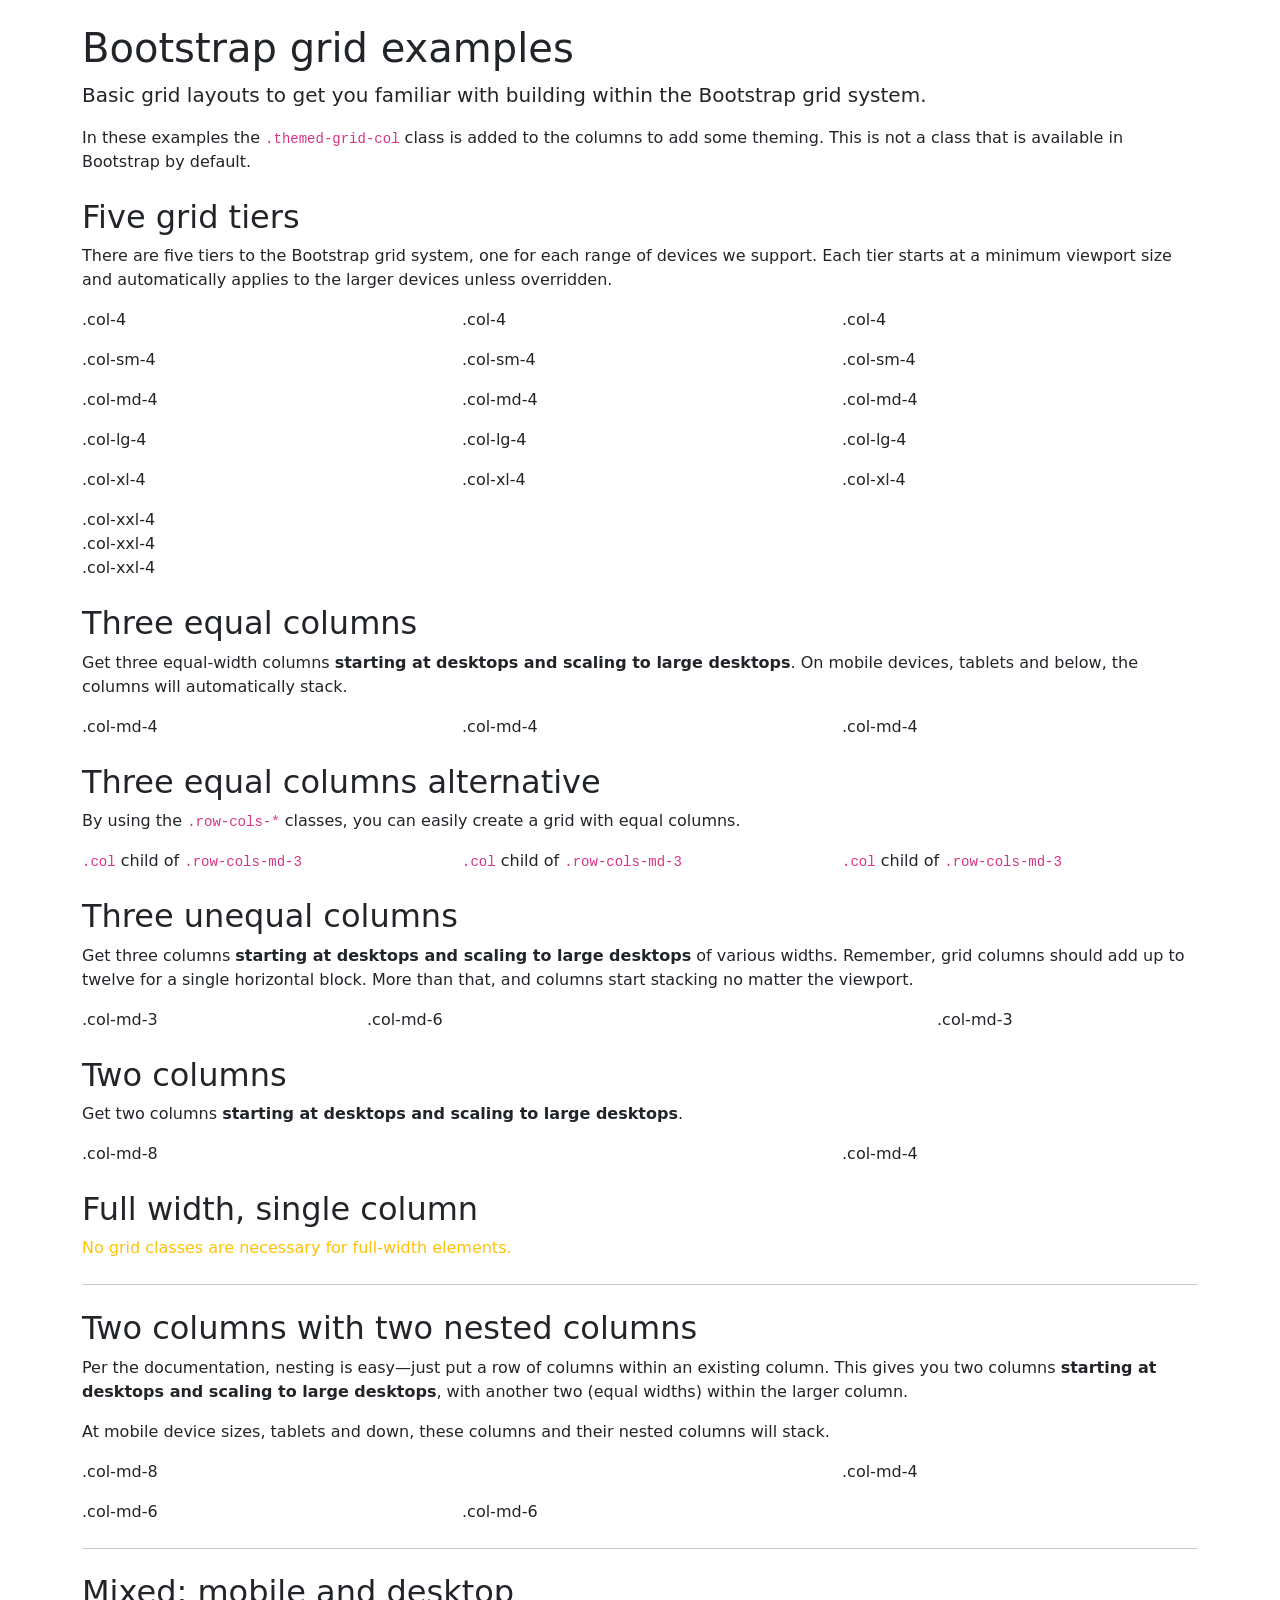
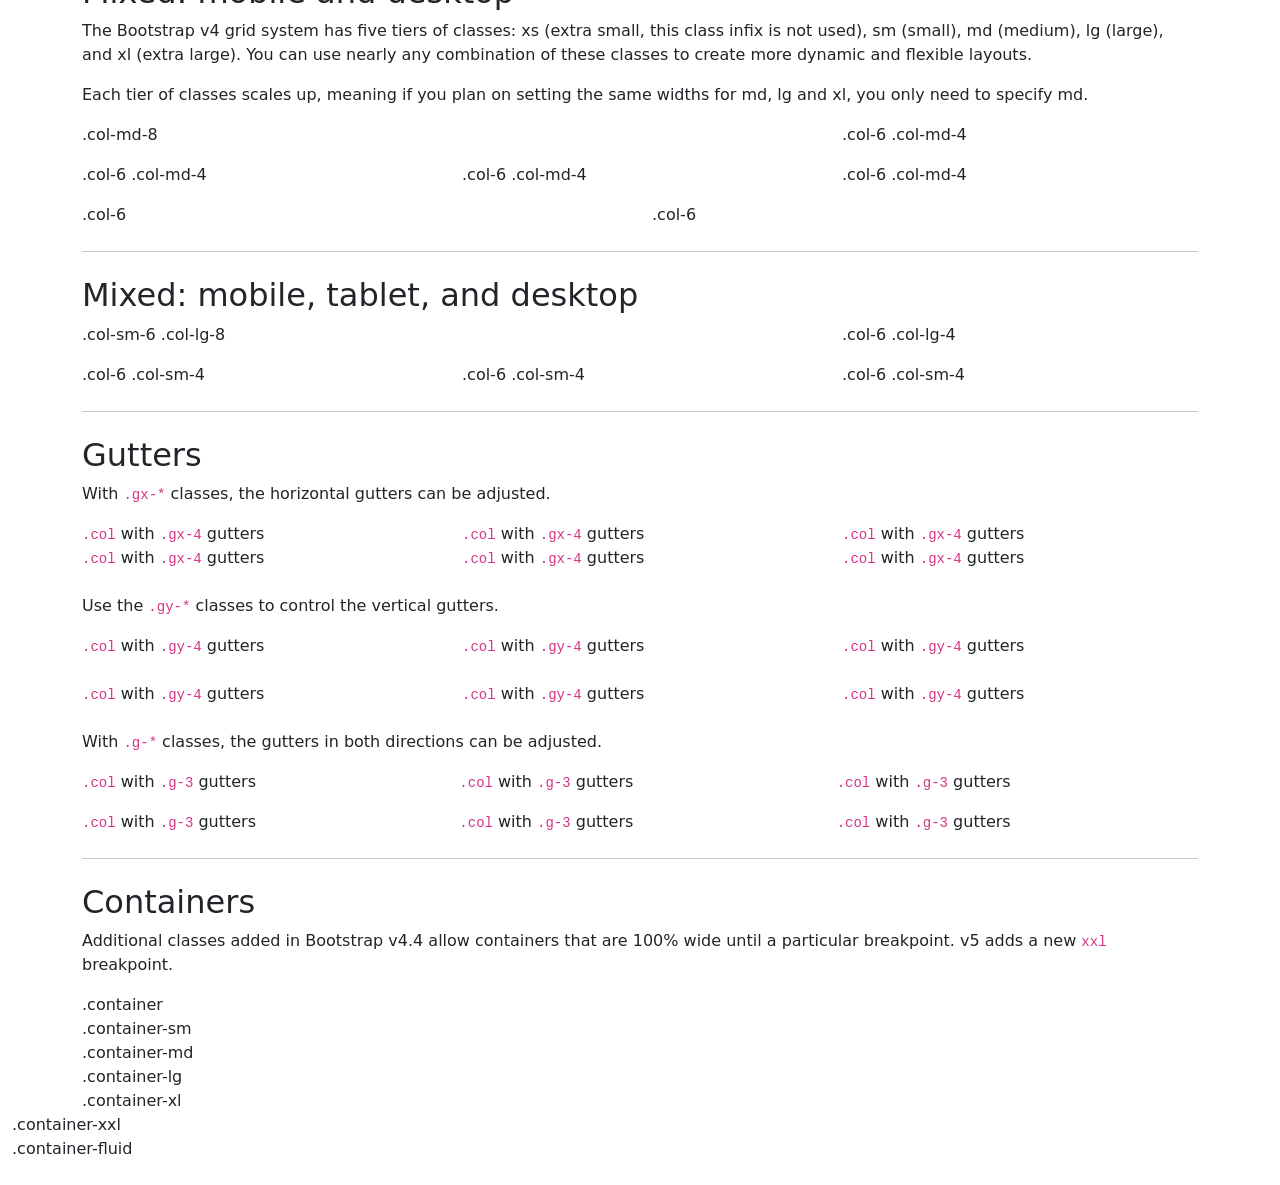
==== index.html @ c5d5440a "bootstrap examples" ====
<!doctype html>
<html lang="en">
  <head>
    <meta charset="utf-8">
    <meta name="viewport" content="width=device-width, initial-scale=1">
    <meta name="description" content="">
    <meta name="author" content="Mark Otto, Jacob Thornton, and Bootstrap contributors">
    <meta name="generator" content="Hugo 0.84.0">
    <title>Grid Template · Bootstrap v5.0</title>
<link href="https://cdn.jsdelivr.net/npm/bootstrap@5.0.2/dist/css/bootstrap.min.css" rel="stylesheet" integrity="sha384-EVSTQN3/azprG1Anm3QDgpJLIm9Nao0Yz1ztcQTwFspd3yD65VohhpuuCOmLASjC" crossorigin="anonymous">

    <style>
      .bd-placeholder-img {
        font-size: 1.125rem;
        text-anchor: middle;
        -webkit-user-select: none;
        -moz-user-select: none;
        user-select: none;
      }

      @media (min-width: 768px) {
        .bd-placeholder-img-lg {
          font-size: 3.5rem;
        }
      }
    </style>

    
    <!-- Custom styles for this template -->
    <link href="grid.css" rel="stylesheet">
  </head>
  <body class="py-4">
    
<main>
  <div class="container">

    <h1>Bootstrap grid examples</h1>
    <p class="lead">Basic grid layouts to get you familiar with building within the Bootstrap grid system.</p>
    <p>In these examples the <code>.themed-grid-col</code> class is added to the columns to add some theming. This is not a class that is available in Bootstrap by default.</p>

    <h2 class="mt-4">Five grid tiers</h2>
    <p>There are five tiers to the Bootstrap grid system, one for each range of devices we support. Each tier starts at a minimum viewport size and automatically applies to the larger devices unless overridden.</p>

    <div class="row mb-3">
      <div class="col-4 themed-grid-col">.col-4</div>
      <div class="col-4 themed-grid-col">.col-4</div>
      <div class="col-4 themed-grid-col">.col-4</div>
    </div>

    <div class="row mb-3">
      <div class="col-sm-4 themed-grid-col">.col-sm-4</div>
      <div class="col-sm-4 themed-grid-col">.col-sm-4</div>
      <div class="col-sm-4 themed-grid-col">.col-sm-4</div>
    </div>

    <div class="row mb-3">
      <div class="col-md-4 themed-grid-col">.col-md-4</div>
      <div class="col-md-4 themed-grid-col">.col-md-4</div>
      <div class="col-md-4 themed-grid-col">.col-md-4</div>
    </div>

    <div class="row mb-3">
      <div class="col-lg-4 themed-grid-col">.col-lg-4</div>
      <div class="col-lg-4 themed-grid-col">.col-lg-4</div>
      <div class="col-lg-4 themed-grid-col">.col-lg-4</div>
    </div>

    <div class="row mb-3">
      <div class="col-xl-4 themed-grid-col">.col-xl-4</div>
      <div class="col-xl-4 themed-grid-col">.col-xl-4</div>
      <div class="col-xl-4 themed-grid-col">.col-xl-4</div>
    </div>

    <div class="row mb-3">
      <div class="col-xxl-4 themed-grid-col">.col-xxl-4</div>
      <div class="col-xxl-4 themed-grid-col">.col-xxl-4</div>
      <div class="col-xxl-4 themed-grid-col">.col-xxl-4</div>
    </div>

    <h2 class="mt-4">Three equal columns</h2>
    <p>Get three equal-width columns <strong>starting at desktops and scaling to large desktops</strong>. On mobile devices, tablets and below, the columns will automatically stack.</p>
    <div class="row mb-3">
      <div class="col-md-4 themed-grid-col">.col-md-4</div>
      <div class="col-md-4 themed-grid-col">.col-md-4</div>
      <div class="col-md-4 themed-grid-col">.col-md-4</div>
    </div>

    <h2 class="mt-4">Three equal columns alternative</h2>
    <p>By using the <code>.row-cols-*</code> classes, you can easily create a grid with equal columns.</p>
    <div class="row row-cols-md-3 mb-3">
      <div class="col themed-grid-col"><code>.col</code> child of <code>.row-cols-md-3</code></div>
      <div class="col themed-grid-col"><code>.col</code> child of <code>.row-cols-md-3</code></div>
      <div class="col themed-grid-col"><code>.col</code> child of <code>.row-cols-md-3</code></div>
    </div>

    <h2 class="mt-4">Three unequal columns</h2>
    <p>Get three columns <strong>starting at desktops and scaling to large desktops</strong> of various widths. Remember, grid columns should add up to twelve for a single horizontal block. More than that, and columns start stacking no matter the viewport.</p>
    <div class="row mb-3">
      <div class="col-md-3 themed-grid-col">.col-md-3</div>
      <div class="col-md-6 themed-grid-col">.col-md-6</div>
      <div class="col-md-3 themed-grid-col">.col-md-3</div>
    </div>

    <h2 class="mt-4">Two columns</h2>
    <p>Get two columns <strong>starting at desktops and scaling to large desktops</strong>.</p>
    <div class="row mb-3">
      <div class="col-md-8 themed-grid-col">.col-md-8</div>
      <div class="col-md-4 themed-grid-col">.col-md-4</div>
    </div>

    <h2 class="mt-4">Full width, single column</h2>
    <p class="text-warning">
      No grid classes are necessary for full-width elements.
    </p>

    <hr class="my-4">

    <h2 class="mt-4">Two columns with two nested columns</h2>
    <p>Per the documentation, nesting is easy—just put a row of columns within an existing column. This gives you two columns <strong>starting at desktops and scaling to large desktops</strong>, with another two (equal widths) within the larger column.</p>
    <p>At mobile device sizes, tablets and down, these columns and their nested columns will stack.</p>
    <div class="row mb-3">
      <div class="col-md-8 themed-grid-col">
        <div class="pb-3">
          .col-md-8
        </div>
        <div class="row">
          <div class="col-md-6 themed-grid-col">.col-md-6</div>
          <div class="col-md-6 themed-grid-col">.col-md-6</div>
        </div>
      </div>
      <div class="col-md-4 themed-grid-col">.col-md-4</div>
    </div>

    <hr class="my-4">

    <h2 class="mt-4">Mixed: mobile and desktop</h2>
    <p>The Bootstrap v4 grid system has five tiers of classes: xs (extra small, this class infix is not used), sm (small), md (medium), lg (large), and xl (extra large). You can use nearly any combination of these classes to create more dynamic and flexible layouts.</p>
    <p>Each tier of classes scales up, meaning if you plan on setting the same widths for md, lg and xl, you only need to specify md.</p>
    <div class="row mb-3">
      <div class="col-md-8 themed-grid-col">.col-md-8</div>
      <div class="col-6 col-md-4 themed-grid-col">.col-6 .col-md-4</div>
    </div>
    <div class="row mb-3">
      <div class="col-6 col-md-4 themed-grid-col">.col-6 .col-md-4</div>
      <div class="col-6 col-md-4 themed-grid-col">.col-6 .col-md-4</div>
      <div class="col-6 col-md-4 themed-grid-col">.col-6 .col-md-4</div>
    </div>
    <div class="row mb-3">
      <div class="col-6 themed-grid-col">.col-6</div>
      <div class="col-6 themed-grid-col">.col-6</div>
    </div>

    <hr class="my-4">

    <h2 class="mt-4">Mixed: mobile, tablet, and desktop</h2>
    <div class="row mb-3">
      <div class="col-sm-6 col-lg-8 themed-grid-col">.col-sm-6 .col-lg-8</div>
      <div class="col-6 col-lg-4 themed-grid-col">.col-6 .col-lg-4</div>
    </div>
    <div class="row mb-3">
      <div class="col-6 col-sm-4 themed-grid-col">.col-6 .col-sm-4</div>
      <div class="col-6 col-sm-4 themed-grid-col">.col-6 .col-sm-4</div>
      <div class="col-6 col-sm-4 themed-grid-col">.col-6 .col-sm-4</div>
    </div>

    <hr class="my-4">

    <h2 class="mt-4">Gutters</h2>
    <p>With <code>.gx-*</code> classes, the horizontal gutters can be adjusted.</p>
    <div class="row row-cols-1 row-cols-md-3 gx-4">
      <div class="col themed-grid-col"><code>.col</code> with <code>.gx-4</code> gutters</div>
      <div class="col themed-grid-col"><code>.col</code> with <code>.gx-4</code> gutters</div>
      <div class="col themed-grid-col"><code>.col</code> with <code>.gx-4</code> gutters</div>
      <div class="col themed-grid-col"><code>.col</code> with <code>.gx-4</code> gutters</div>
      <div class="col themed-grid-col"><code>.col</code> with <code>.gx-4</code> gutters</div>
      <div class="col themed-grid-col"><code>.col</code> with <code>.gx-4</code> gutters</div>
    </div>
    <p class="mt-4">Use the <code>.gy-*</code> classes to control the vertical gutters.</p>
    <div class="row row-cols-1 row-cols-md-3 gy-4">
      <div class="col themed-grid-col"><code>.col</code> with <code>.gy-4</code> gutters</div>
      <div class="col themed-grid-col"><code>.col</code> with <code>.gy-4</code> gutters</div>
      <div class="col themed-grid-col"><code>.col</code> with <code>.gy-4</code> gutters</div>
      <div class="col themed-grid-col"><code>.col</code> with <code>.gy-4</code> gutters</div>
      <div class="col themed-grid-col"><code>.col</code> with <code>.gy-4</code> gutters</div>
      <div class="col themed-grid-col"><code>.col</code> with <code>.gy-4</code> gutters</div>
    </div>
    <p class="mt-4">With <code>.g-*</code> classes, the gutters in both directions can be adjusted.</p>
    <div class="row row-cols-1 row-cols-md-3 g-3">
      <div class="col themed-grid-col"><code>.col</code> with <code>.g-3</code> gutters</div>
      <div class="col themed-grid-col"><code>.col</code> with <code>.g-3</code> gutters</div>
      <div class="col themed-grid-col"><code>.col</code> with <code>.g-3</code> gutters</div>
      <div class="col themed-grid-col"><code>.col</code> with <code>.g-3</code> gutters</div>
      <div class="col themed-grid-col"><code>.col</code> with <code>.g-3</code> gutters</div>
      <div class="col themed-grid-col"><code>.col</code> with <code>.g-3</code> gutters</div>
    </div>
  </div>

  <div class="container" id="containers">
    <hr class="my-4">

    <h2 class="mt-4">Containers</h2>
    <p>Additional classes added in Bootstrap v4.4 allow containers that are 100% wide until a particular breakpoint. v5 adds a new <code>xxl</code> breakpoint.</p>
  </div>

  <div class="container themed-container">.container</div>
  <div class="container-sm themed-container">.container-sm</div>
  <div class="container-md themed-container">.container-md</div>
  <div class="container-lg themed-container">.container-lg</div>
  <div class="container-xl themed-container">.container-xl</div>
  <div class="container-xxl themed-container">.container-xxl</div>
  <div class="container-fluid themed-container">.container-fluid</div>
</main>


    
  </body>
</html>
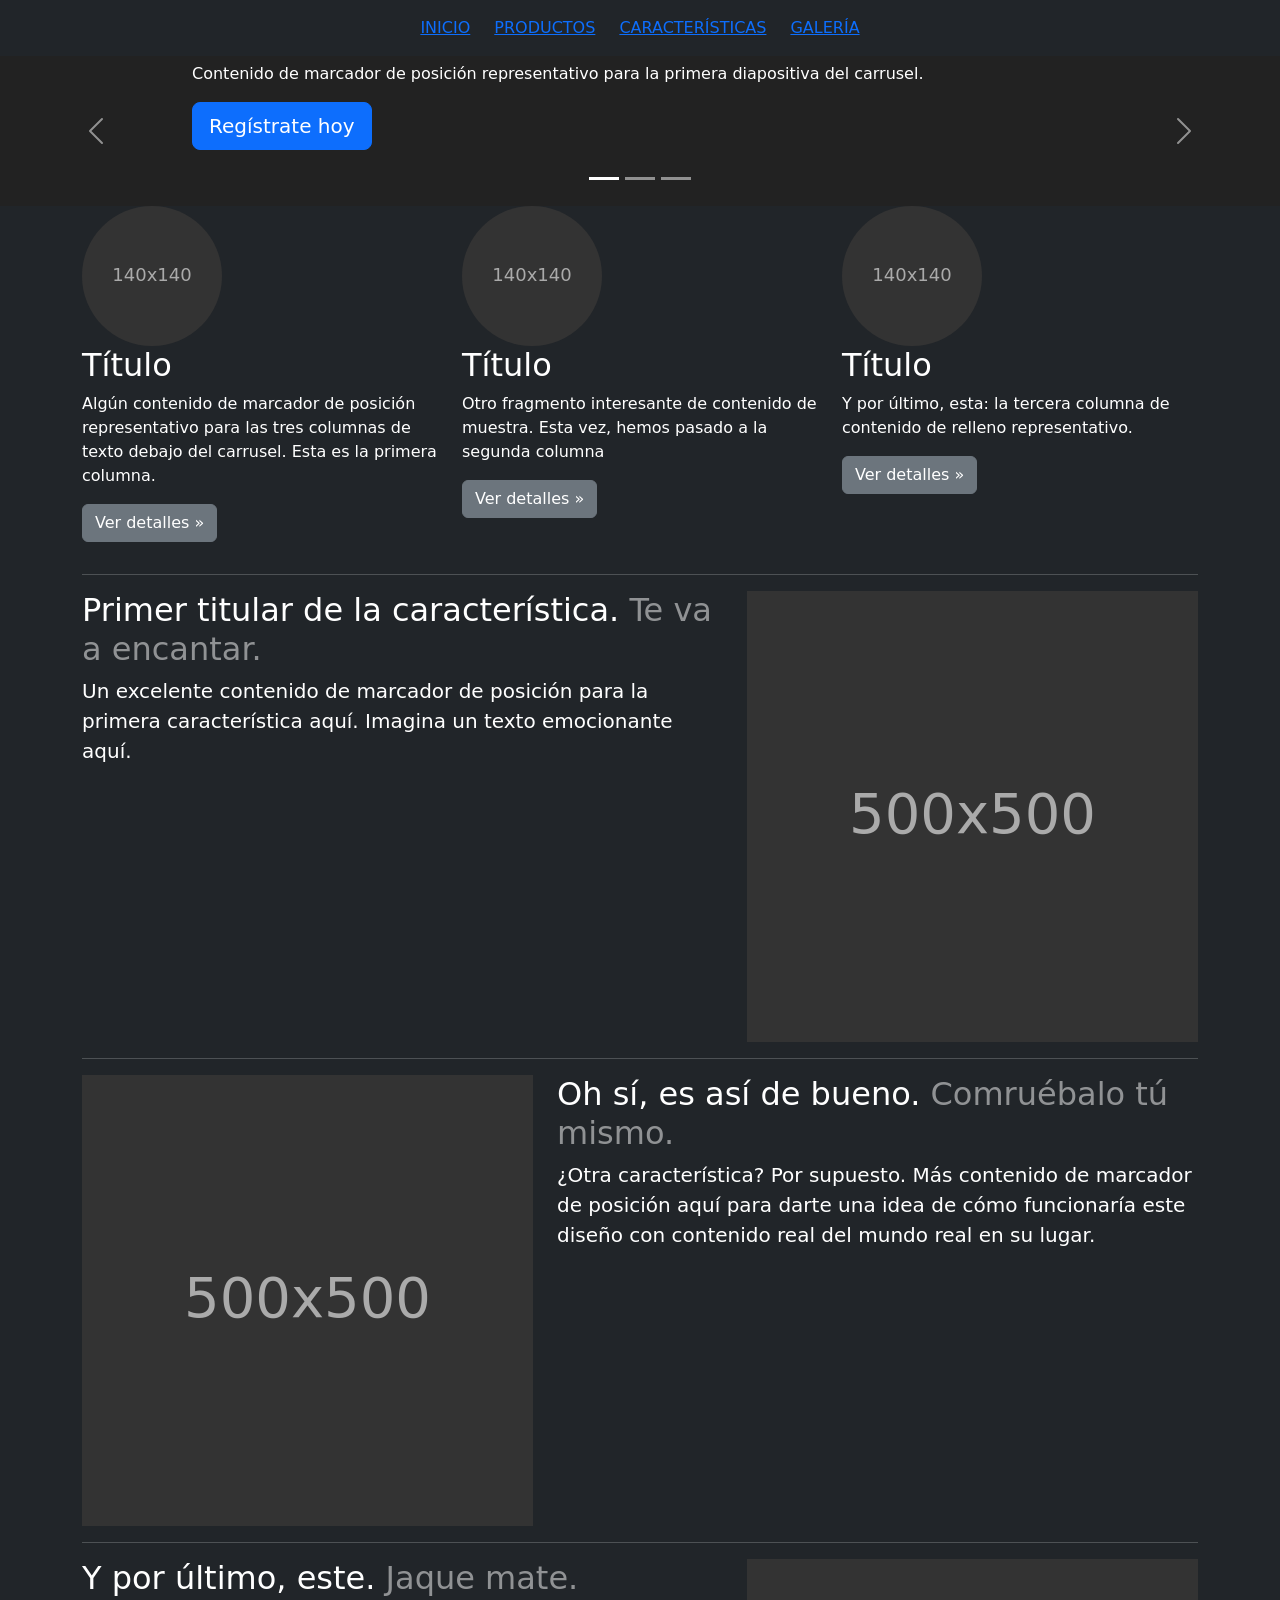
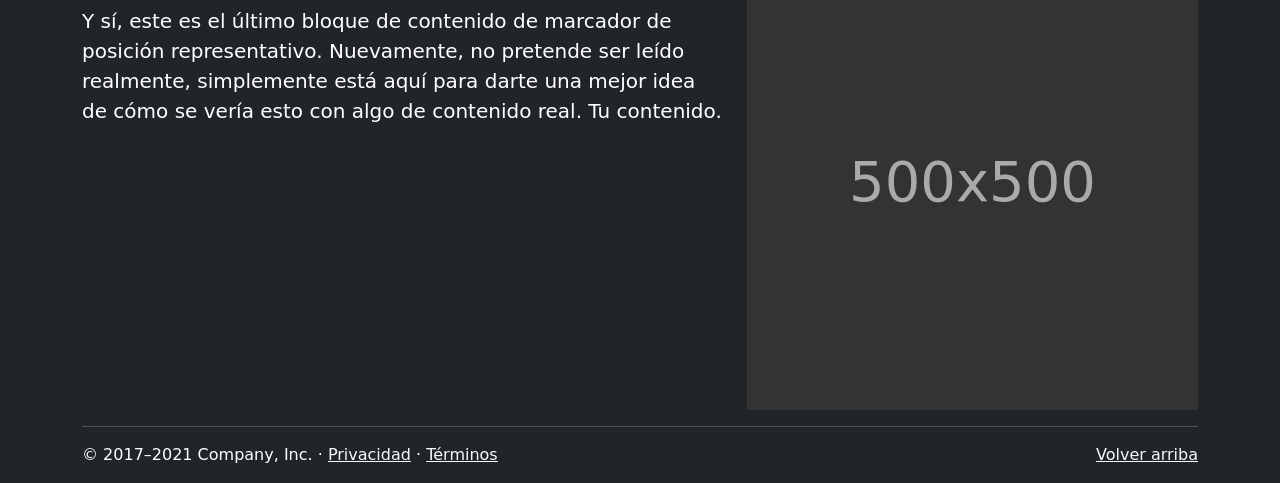
==== commit f11576fe: "actualizar" ====
--- a/index.html
+++ b/index.html
@@ -1,15 +1,28 @@
 <!doctype html>
-<html lang="en">
+<html lang="es">
   <head>
     <meta charset="utf-8">
     <meta name="viewport" content="width=device-width, initial-scale=1">
     <meta name="description" content="">
     <meta name="author" content="Mark Otto, Jacob Thornton, and Bootstrap contributors">
     <meta name="generator" content="Hugo 0.84.0">
-    <title>Grid Template · Bootstrap v5.0</title>
-<link href="https://cdn.jsdelivr.net/npm/bootstrap@5.0.2/dist/css/bootstrap.min.css" rel="stylesheet" integrity="sha384-EVSTQN3/azprG1Anm3QDgpJLIm9Nao0Yz1ztcQTwFspd3yD65VohhpuuCOmLASjC" crossorigin="anonymous">
+    <title>Plantilla de Carrusel · Bootstrap v5.0</title>
+
+    <link href="https://cdn.jsdelivr.net/npm/bootstrap@5.0.2/dist/css/bootstrap.min.css" rel="stylesheet" integrity="sha384-EVSTQN3/azprG1Anm3QDgpJLIm9Nao0Yz1ztcQTwFspd3yD65VohhpuuCOmLASjC" crossorigin="anonymous">
 
     <style>
+      /* Fondo negro global y texto blanco */
+      body {
+        background-color: #000000 !important;
+        color: #ffffff;
+      }
+
+      /* Ajuste para las líneas <hr> en fondo oscuro */
+      hr.featurette-divider {
+        border-top: 1px solid rgba(255, 255, 255, 0.2);
+        opacity: 1;
+      }
+
       .bd-placeholder-img {
         font-size: 1.125rem;
         text-anchor: middle;
@@ -25,193 +38,164 @@
       }
     </style>
 
+    <!-- Custom styles for this template -->
+    <link href="carousel.css" rel="stylesheet">
+  </head>
+  <body class="bg-dark text-white">
     
-    <!-- Custom styles for this template -->
-    <link href="grid.css" rel="stylesheet">
-  </head>
-  <body class="py-4">
-    
+<header class="site-header sticky-top py-3">
+  <nav class="container d-flex flex-wrap justify-content-center gap-4">
+    <a href="Index.html">INICIO</a>
+    <a href="productos.html">PRODUCTOS</a>
+    <a href="Caracteristicas.html">CARACTERÍSTICAS</a>
+    <a href="Galeria.html">GALERÍA</a>
+  </nav>
+</header>
+
 <main>
-  <div class="container">
-
-    <h1>Bootstrap grid examples</h1>
-    <p class="lead">Basic grid layouts to get you familiar with building within the Bootstrap grid system.</p>
-    <p>In these examples the <code>.themed-grid-col</code> class is added to the columns to add some theming. This is not a class that is available in Bootstrap by default.</p>
-
-    <h2 class="mt-4">Five grid tiers</h2>
-    <p>There are five tiers to the Bootstrap grid system, one for each range of devices we support. Each tier starts at a minimum viewport size and automatically applies to the larger devices unless overridden.</p>
-
-    <div class="row mb-3">
-      <div class="col-4 themed-grid-col">.col-4</div>
-      <div class="col-4 themed-grid-col">.col-4</div>
-      <div class="col-4 themed-grid-col">.col-4</div>
-    </div>
-
-    <div class="row mb-3">
-      <div class="col-sm-4 themed-grid-col">.col-sm-4</div>
-      <div class="col-sm-4 themed-grid-col">.col-sm-4</div>
-      <div class="col-sm-4 themed-grid-col">.col-sm-4</div>
-    </div>
-
-    <div class="row mb-3">
-      <div class="col-md-4 themed-grid-col">.col-md-4</div>
-      <div class="col-md-4 themed-grid-col">.col-md-4</div>
-      <div class="col-md-4 themed-grid-col">.col-md-4</div>
-    </div>
-
-    <div class="row mb-3">
-      <div class="col-lg-4 themed-grid-col">.col-lg-4</div>
-      <div class="col-lg-4 themed-grid-col">.col-lg-4</div>
-      <div class="col-lg-4 themed-grid-col">.col-lg-4</div>
-    </div>
-
-    <div class="row mb-3">
-      <div class="col-xl-4 themed-grid-col">.col-xl-4</div>
-      <div class="col-xl-4 themed-grid-col">.col-xl-4</div>
-      <div class="col-xl-4 themed-grid-col">.col-xl-4</div>
-    </div>
-
-    <div class="row mb-3">
-      <div class="col-xxl-4 themed-grid-col">.col-xxl-4</div>
-      <div class="col-xxl-4 themed-grid-col">.col-xxl-4</div>
-      <div class="col-xxl-4 themed-grid-col">.col-xxl-4</div>
-    </div>
-
-    <h2 class="mt-4">Three equal columns</h2>
-    <p>Get three equal-width columns <strong>starting at desktops and scaling to large desktops</strong>. On mobile devices, tablets and below, the columns will automatically stack.</p>
-    <div class="row mb-3">
-      <div class="col-md-4 themed-grid-col">.col-md-4</div>
-      <div class="col-md-4 themed-grid-col">.col-md-4</div>
-      <div class="col-md-4 themed-grid-col">.col-md-4</div>
-    </div>
-
-    <h2 class="mt-4">Three equal columns alternative</h2>
-    <p>By using the <code>.row-cols-*</code> classes, you can easily create a grid with equal columns.</p>
-    <div class="row row-cols-md-3 mb-3">
-      <div class="col themed-grid-col"><code>.col</code> child of <code>.row-cols-md-3</code></div>
-      <div class="col themed-grid-col"><code>.col</code> child of <code>.row-cols-md-3</code></div>
-      <div class="col themed-grid-col"><code>.col</code> child of <code>.row-cols-md-3</code></div>
-    </div>
-
-    <h2 class="mt-4">Three unequal columns</h2>
-    <p>Get three columns <strong>starting at desktops and scaling to large desktops</strong> of various widths. Remember, grid columns should add up to twelve for a single horizontal block. More than that, and columns start stacking no matter the viewport.</p>
-    <div class="row mb-3">
-      <div class="col-md-3 themed-grid-col">.col-md-3</div>
-      <div class="col-md-6 themed-grid-col">.col-md-6</div>
-      <div class="col-md-3 themed-grid-col">.col-md-3</div>
-    </div>
-
-    <h2 class="mt-4">Two columns</h2>
-    <p>Get two columns <strong>starting at desktops and scaling to large desktops</strong>.</p>
-    <div class="row mb-3">
-      <div class="col-md-8 themed-grid-col">.col-md-8</div>
-      <div class="col-md-4 themed-grid-col">.col-md-4</div>
-    </div>
-
-    <h2 class="mt-4">Full width, single column</h2>
-    <p class="text-warning">
-      No grid classes are necessary for full-width elements.
-    </p>
-
-    <hr class="my-4">
-
-    <h2 class="mt-4">Two columns with two nested columns</h2>
-    <p>Per the documentation, nesting is easy—just put a row of columns within an existing column. This gives you two columns <strong>starting at desktops and scaling to large desktops</strong>, with another two (equal widths) within the larger column.</p>
-    <p>At mobile device sizes, tablets and down, these columns and their nested columns will stack.</p>
-    <div class="row mb-3">
-      <div class="col-md-8 themed-grid-col">
-        <div class="pb-3">
-          .col-md-8
+
+  <div id="myCarousel" class="carousel slide" data-bs-ride="carousel">
+    <div class="carousel-indicators">
+      <button type="button" data-bs-target="#myCarousel" data-bs-slide-to="0" class="active" aria-current="true" aria-label="Diapositiva 1"></button>
+      <button type="button" data-bs-target="#myCarousel" data-bs-slide-to="1" aria-label="Diapositiva 2"></button>
+      <button type="button" data-bs-target="#myCarousel" data-bs-slide-to="2" aria-label="Diapositiva 3"></button>
+    </div>
+    <div class="carousel-inner">
+      <div class="carousel-item active">
+        <svg class="bd-placeholder-img" width="100%" height="100%" xmlns="http://www.w3.org/2000/svg" aria-hidden="true" preserveAspectRatio="xMidYMid slice" focusable="false"><rect width="100%" height="100%" fill="#222"/></svg>
+
+        <div class="container">
+          <div class="carousel-caption text-start">
+            <h1>Titular de ejemplo.</h1>
+            <p>Contenido de marcador de posición representativo para la primera diapositiva del carrusel.</p>
+            <p><a class="btn btn-lg btn-primary" href="#">Regístrate hoy</a></p>
+          </div>
         </div>
-        <div class="row">
-          <div class="col-md-6 themed-grid-col">.col-md-6</div>
-          <div class="col-md-6 themed-grid-col">.col-md-6</div>
+      </div>
+      <div class="carousel-item">
+        <svg class="bd-placeholder-img" width="100%" height="100%" xmlns="http://www.w3.org/2000/svg" aria-hidden="true" preserveAspectRatio="xMidYMid slice" focusable="false"><rect width="100%" height="100%" fill="#222"/></svg>
+
+        <div class="container">
+          <div class="carousel-caption">
+            <h1>Otro titular de ejemplo.</h1>
+            <p>Algún contenido de marcador de posición representativo para la segunda diapositiva del carrusel.</p>
+            <p><a class="btn btn-lg btn-primary" href="#">Más información</a></p>
+          </div>
         </div>
       </div>
-      <div class="col-md-4 themed-grid-col">.col-md-4</div>
-    </div>
-
-    <hr class="my-4">
-
-    <h2 class="mt-4">Mixed: mobile and desktop</h2>
-    <p>The Bootstrap v4 grid system has five tiers of classes: xs (extra small, this class infix is not used), sm (small), md (medium), lg (large), and xl (extra large). You can use nearly any combination of these classes to create more dynamic and flexible layouts.</p>
-    <p>Each tier of classes scales up, meaning if you plan on setting the same widths for md, lg and xl, you only need to specify md.</p>
-    <div class="row mb-3">
-      <div class="col-md-8 themed-grid-col">.col-md-8</div>
-      <div class="col-6 col-md-4 themed-grid-col">.col-6 .col-md-4</div>
-    </div>
-    <div class="row mb-3">
-      <div class="col-6 col-md-4 themed-grid-col">.col-6 .col-md-4</div>
-      <div class="col-6 col-md-4 themed-grid-col">.col-6 .col-md-4</div>
-      <div class="col-6 col-md-4 themed-grid-col">.col-6 .col-md-4</div>
-    </div>
-    <div class="row mb-3">
-      <div class="col-6 themed-grid-col">.col-6</div>
-      <div class="col-6 themed-grid-col">.col-6</div>
-    </div>
-
-    <hr class="my-4">
-
-    <h2 class="mt-4">Mixed: mobile, tablet, and desktop</h2>
-    <div class="row mb-3">
-      <div class="col-sm-6 col-lg-8 themed-grid-col">.col-sm-6 .col-lg-8</div>
-      <div class="col-6 col-lg-4 themed-grid-col">.col-6 .col-lg-4</div>
-    </div>
-    <div class="row mb-3">
-      <div class="col-6 col-sm-4 themed-grid-col">.col-6 .col-sm-4</div>
-      <div class="col-6 col-sm-4 themed-grid-col">.col-6 .col-sm-4</div>
-      <div class="col-6 col-sm-4 themed-grid-col">.col-6 .col-sm-4</div>
-    </div>
-
-    <hr class="my-4">
-
-    <h2 class="mt-4">Gutters</h2>
-    <p>With <code>.gx-*</code> classes, the horizontal gutters can be adjusted.</p>
-    <div class="row row-cols-1 row-cols-md-3 gx-4">
-      <div class="col themed-grid-col"><code>.col</code> with <code>.gx-4</code> gutters</div>
-      <div class="col themed-grid-col"><code>.col</code> with <code>.gx-4</code> gutters</div>
-      <div class="col themed-grid-col"><code>.col</code> with <code>.gx-4</code> gutters</div>
-      <div class="col themed-grid-col"><code>.col</code> with <code>.gx-4</code> gutters</div>
-      <div class="col themed-grid-col"><code>.col</code> with <code>.gx-4</code> gutters</div>
-      <div class="col themed-grid-col"><code>.col</code> with <code>.gx-4</code> gutters</div>
-    </div>
-    <p class="mt-4">Use the <code>.gy-*</code> classes to control the vertical gutters.</p>
-    <div class="row row-cols-1 row-cols-md-3 gy-4">
-      <div class="col themed-grid-col"><code>.col</code> with <code>.gy-4</code> gutters</div>
-      <div class="col themed-grid-col"><code>.col</code> with <code>.gy-4</code> gutters</div>
-      <div class="col themed-grid-col"><code>.col</code> with <code>.gy-4</code> gutters</div>
-      <div class="col themed-grid-col"><code>.col</code> with <code>.gy-4</code> gutters</div>
-      <div class="col themed-grid-col"><code>.col</code> with <code>.gy-4</code> gutters</div>
-      <div class="col themed-grid-col"><code>.col</code> with <code>.gy-4</code> gutters</div>
-    </div>
-    <p class="mt-4">With <code>.g-*</code> classes, the gutters in both directions can be adjusted.</p>
-    <div class="row row-cols-1 row-cols-md-3 g-3">
-      <div class="col themed-grid-col"><code>.col</code> with <code>.g-3</code> gutters</div>
-      <div class="col themed-grid-col"><code>.col</code> with <code>.g-3</code> gutters</div>
-      <div class="col themed-grid-col"><code>.col</code> with <code>.g-3</code> gutters</div>
-      <div class="col themed-grid-col"><code>.col</code> with <code>.g-3</code> gutters</div>
-      <div class="col themed-grid-col"><code>.col</code> with <code>.g-3</code> gutters</div>
-      <div class="col themed-grid-col"><code>.col</code> with <code>.g-3</code> gutters</div>
-    </div>
+      <div class="carousel-item">
+        <svg class="bd-placeholder-img" width="100%" height="100%" xmlns="http://www.w3.org/2000/svg" aria-hidden="true" preserveAspectRatio="xMidYMid slice" focusable="false"><rect width="100%" height="100%" fill="#222"/></svg>
+
+        <div class="container">
+          <div class="carousel-caption text-end">
+            <h1>Uno más por si acaso.</h1>
+            <p>Algún contenido de marcador de posición representativo para la tercera diapositiva de este carrusel.</p>
+            <p><a class="btn btn-lg btn-primary" href="#">Explorar galería</a></p>
+          </div>
+        </div>
+      </div>
+    </div>
+    <button class="carousel-control-prev" type="button" data-bs-target="#myCarousel" data-bs-slide="prev">
+      <span class="carousel-control-prev-icon" aria-hidden="true"></span>
+      <span class="visually-hidden">Anterior</span>
+    </button>
+    <button class="carousel-control-next" type="button" data-bs-target="#myCarousel" data-bs-slide="next">
+      <span class="carousel-control-next-icon" aria-hidden="true"></span>
+      <span class="visually-hidden">Siguiente</span>
+    </button>
   </div>
 
-  <div class="container" id="containers">
-    <hr class="my-4">
-
-    <h2 class="mt-4">Containers</h2>
-    <p>Additional classes added in Bootstrap v4.4 allow containers that are 100% wide until a particular breakpoint. v5 adds a new <code>xxl</code> breakpoint.</p>
-  </div>
-
-  <div class="container themed-container">.container</div>
-  <div class="container-sm themed-container">.container-sm</div>
-  <div class="container-md themed-container">.container-md</div>
-  <div class="container-lg themed-container">.container-lg</div>
-  <div class="container-xl themed-container">.container-xl</div>
-  <div class="container-xxl themed-container">.container-xxl</div>
-  <div class="container-fluid themed-container">.container-fluid</div>
+
+  <!-- Marketing messaging and featurettes
+  ================================================== -->
+  <!-- Wrap the rest of the page in another container to center all the content. -->
+
+  <div class="container marketing">
+
+    <!-- Three columns of text below the carousel -->
+    <div class="row">
+      <div class="col-lg-4">
+        <svg class="bd-placeholder-img rounded-circle" width="140" height="140" xmlns="http://www.w3.org/2000/svg" role="img" aria-label="Marcador de posición: 140x140" preserveAspectRatio="xMidYMid slice" focusable="false"><title>Marcador de posición</title><rect width="100%" height="100%" fill="#333"/><text x="50%" y="50%" fill="#aaa" dy=".3em">140x140</text></svg>
+
+        <h2>Título</h2>
+        <p>Algún contenido de marcador de posición representativo para las tres columnas de texto debajo del carrusel. Esta es la primera columna.</p>
+        <p><a class="btn btn-secondary" href="#">Ver detalles &raquo;</a></p>
+      </div><!-- /.col-lg-4 -->
+      <div class="col-lg-4">
+        <svg class="bd-placeholder-img rounded-circle" width="140" height="140" xmlns="http://www.w3.org/2000/svg" role="img" aria-label="Marcador de posición: 140x140" preserveAspectRatio="xMidYMid slice" focusable="false"><title>Marcador de posición</title><rect width="100%" height="100%" fill="#333"/><text x="50%" y="50%" fill="#aaa" dy=".3em">140x140</text></svg>
+
+        <h2>Título</h2>
+        <p>Otro fragmento interesante de contenido de muestra. Esta vez, hemos pasado a la segunda columna</p>
+        <p><a class="btn btn-secondary" href="#">Ver detalles &raquo;</a></p>
+      </div><!-- /.col-lg-4 -->
+      <div class="col-lg-4">
+        <svg class="bd-placeholder-img rounded-circle" width="140" height="140" xmlns="http://www.w3.org/2000/svg" role="img" aria-label="Marcador de posición: 140x140" preserveAspectRatio="xMidYMid slice" focusable="false"><title>Marcador de posición</title><rect width="100%" height="100%" fill="#333"/><text x="50%" y="50%" fill="#aaa" dy=".3em">140x140</text></svg>
+
+        <h2>Título</h2>
+        <p>Y por último, esta: la tercera columna de contenido de relleno representativo.</p>
+        <p><a class="btn btn-secondary" href="#">Ver detalles &raquo;</a></p>
+      </div><!-- /.col-lg-4 -->
+    </div><!-- /.row -->
+
+
+    <!-- START THE FEATURETTES -->
+
+    <hr class="featurette-divider">
+
+    <div class="row featurette">
+      <div class="col-md-7">
+        <h2 class="featurette-heading">Primer titular de la característica. <span class="text-white-50">Te va a encantar.</span></h2>
+        <p class="lead">Un excelente contenido de marcador de posición para la primera característica aquí. Imagina un texto emocionante aquí.</p>
+      </div>
+      <div class="col-md-5">
+        <svg class="bd-placeholder-img bd-placeholder-img-lg featurette-image img-fluid mx-auto" width="500" height="500" xmlns="http://www.w3.org/2000/svg" role="img" aria-label="Marcador de posición: 500x500" preserveAspectRatio="xMidYMid slice" focusable="false"><title>Marcador de posición</title><rect width="100%" height="100%" fill="#333"/><text x="50%" y="50%" fill="#aaa" dy=".3em">500x500</text></svg>
+
+      </div>
+    </div>
+
+    <hr class="featurette-divider">
+
+    <div class="row featurette">
+      <div class="col-md-7 order-md-2">
+        <h2 class="featurette-heading">Oh sí, es así de bueno. <span class="text-white-50">Comruébalo tú mismo.</span></h2>
+        <p class="lead">¿Otra característica? Por supuesto. Más contenido de marcador de posición aquí para darte una idea de cómo funcionaría este diseño con contenido real del mundo real en su lugar.</p>
+      </div>
+      <div class="col-md-5 order-md-1">
+        <svg class="bd-placeholder-img bd-placeholder-img-lg featurette-image img-fluid mx-auto" width="500" height="500" xmlns="http://www.w3.org/2000/svg" role="img" aria-label="Marcador de posición: 500x500" preserveAspectRatio="xMidYMid slice" focusable="false"><title>Marcador de posición</title><rect width="100%" height="100%" fill="#333"/><text x="50%" y="50%" fill="#aaa" dy=".3em">500x500</text></svg>
+
+      </div>
+    </div>
+
+    <hr class="featurette-divider">
+
+    <div class="row featurette">
+      <div class="col-md-7">
+        <h2 class="featurette-heading">Y por último, este. <span class="text-white-50">Jaque mate.</span></h2>
+        <p class="lead">Y sí, este es el último bloque de contenido de marcador de posición representativo. Nuevamente, no pretende ser leído realmente, simplemente está aquí para darte una mejor idea de cómo se vería esto con algo de contenido real. Tu contenido.</p>
+      </div>
+      <div class="col-md-5">
+        <svg class="bd-placeholder-img bd-placeholder-img-lg featurette-image img-fluid mx-auto" width="500" height="500" xmlns="http://www.w3.org/2000/svg" role="img" aria-label="Marcador de posición: 500x500" preserveAspectRatio="xMidYMid slice" focusable="false"><title>Marcador de posición</title><rect width="100%" height="100%" fill="#333"/><text x="50%" y="50%" fill="#aaa" dy=".3em">500x500</text></svg>
+
+      </div>
+    </div>
+
+    <hr class="featurette-divider">
+
+    <!-- /END THE FEATURETTES -->
+
+  </div><!-- /.container -->
+
+
+  <!-- FOOTER -->
+  <footer class="container">
+    <p class="float-end"><a href="#" class="link-light">Volver arriba</a></p>
+    <p>&copy; 2017–2021 Company, Inc. &middot; <a href="#" class="link-light">Privacidad</a> &middot; <a href="#" class="link-light">Términos</a></p>
+  </footer>
 </main>
 
 
-    
+    <script src="https://cdn.jsdelivr.net/npm/bootstrap@5.0.2/dist/js/bootstrap.bundle.min.js" integrity="sha384-MrcW6ZMFYlzcLA8Nl+NtUVF0sA7MsXsP1UyJoMp4YLEuNSfAP+JcXn/tWtIaxVXM" crossorigin="anonymous"></script>
+
+      
   </body>
-</html>
+</html>
